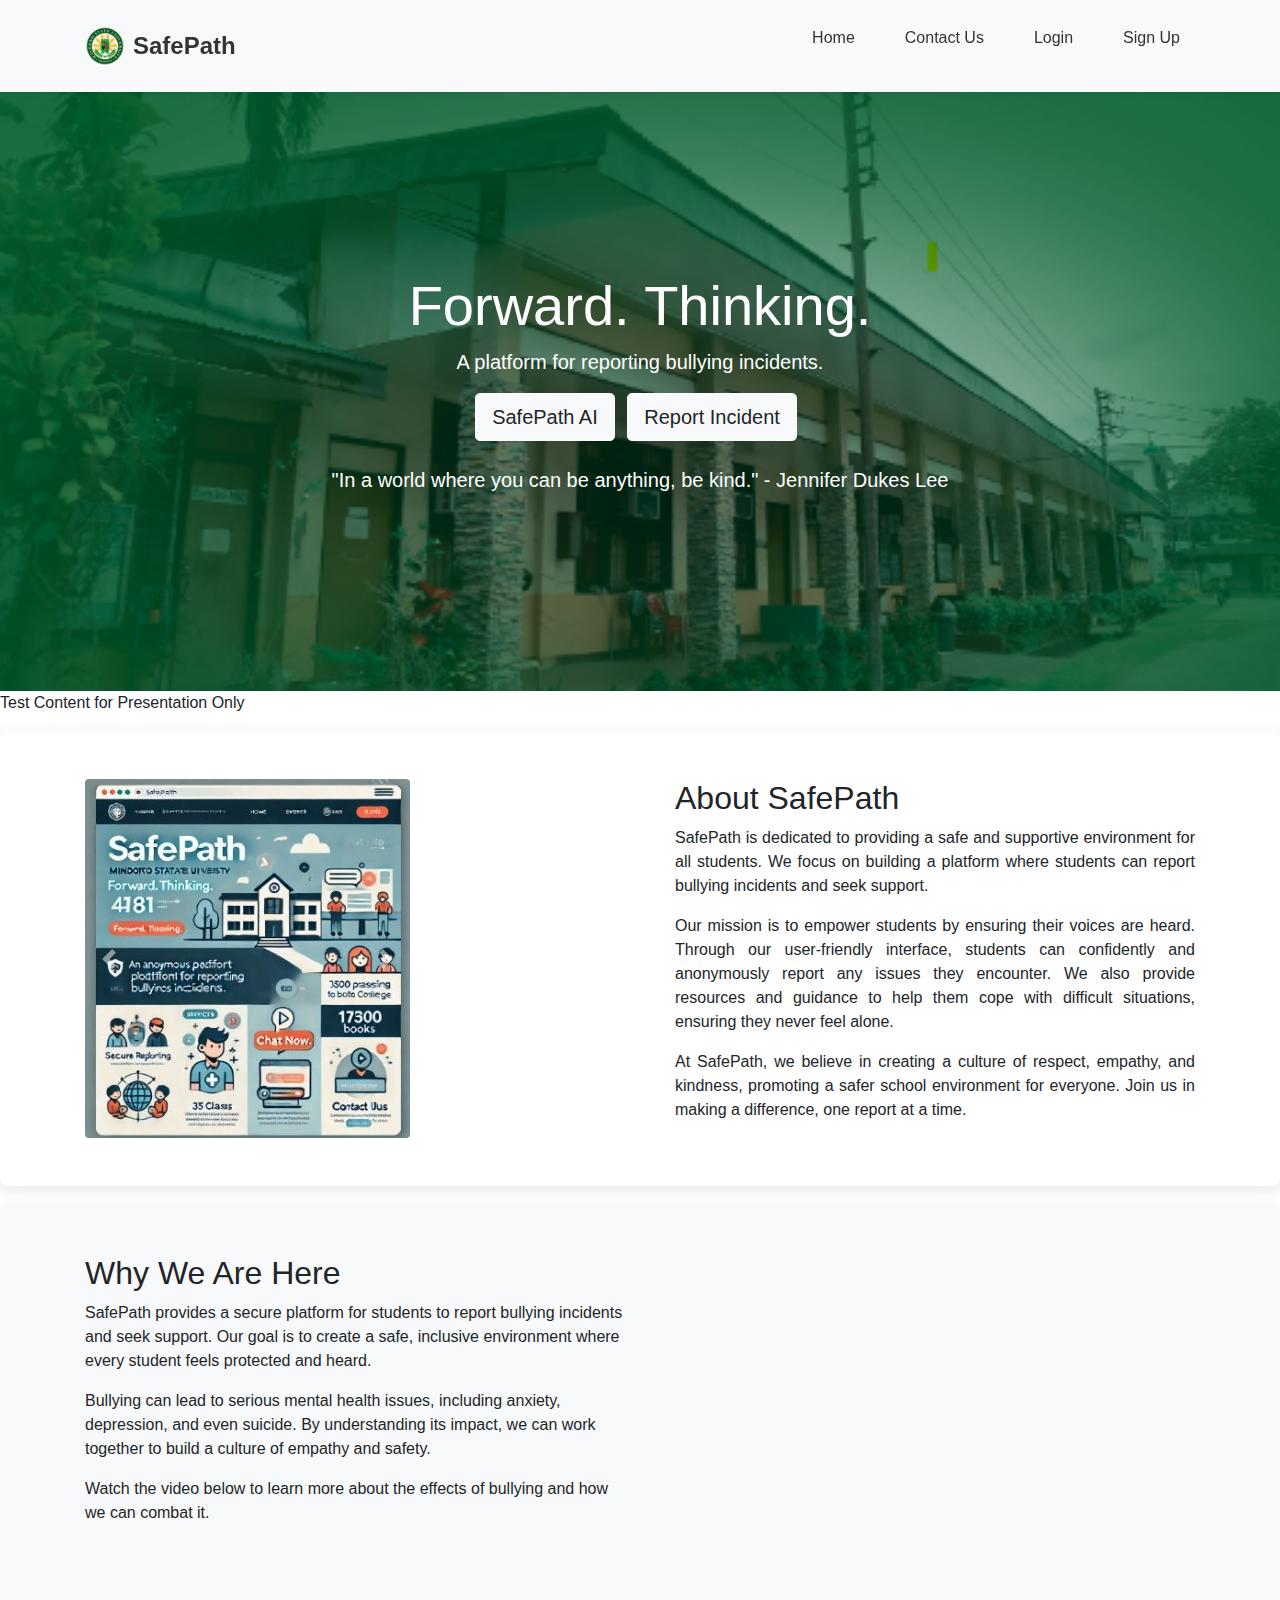
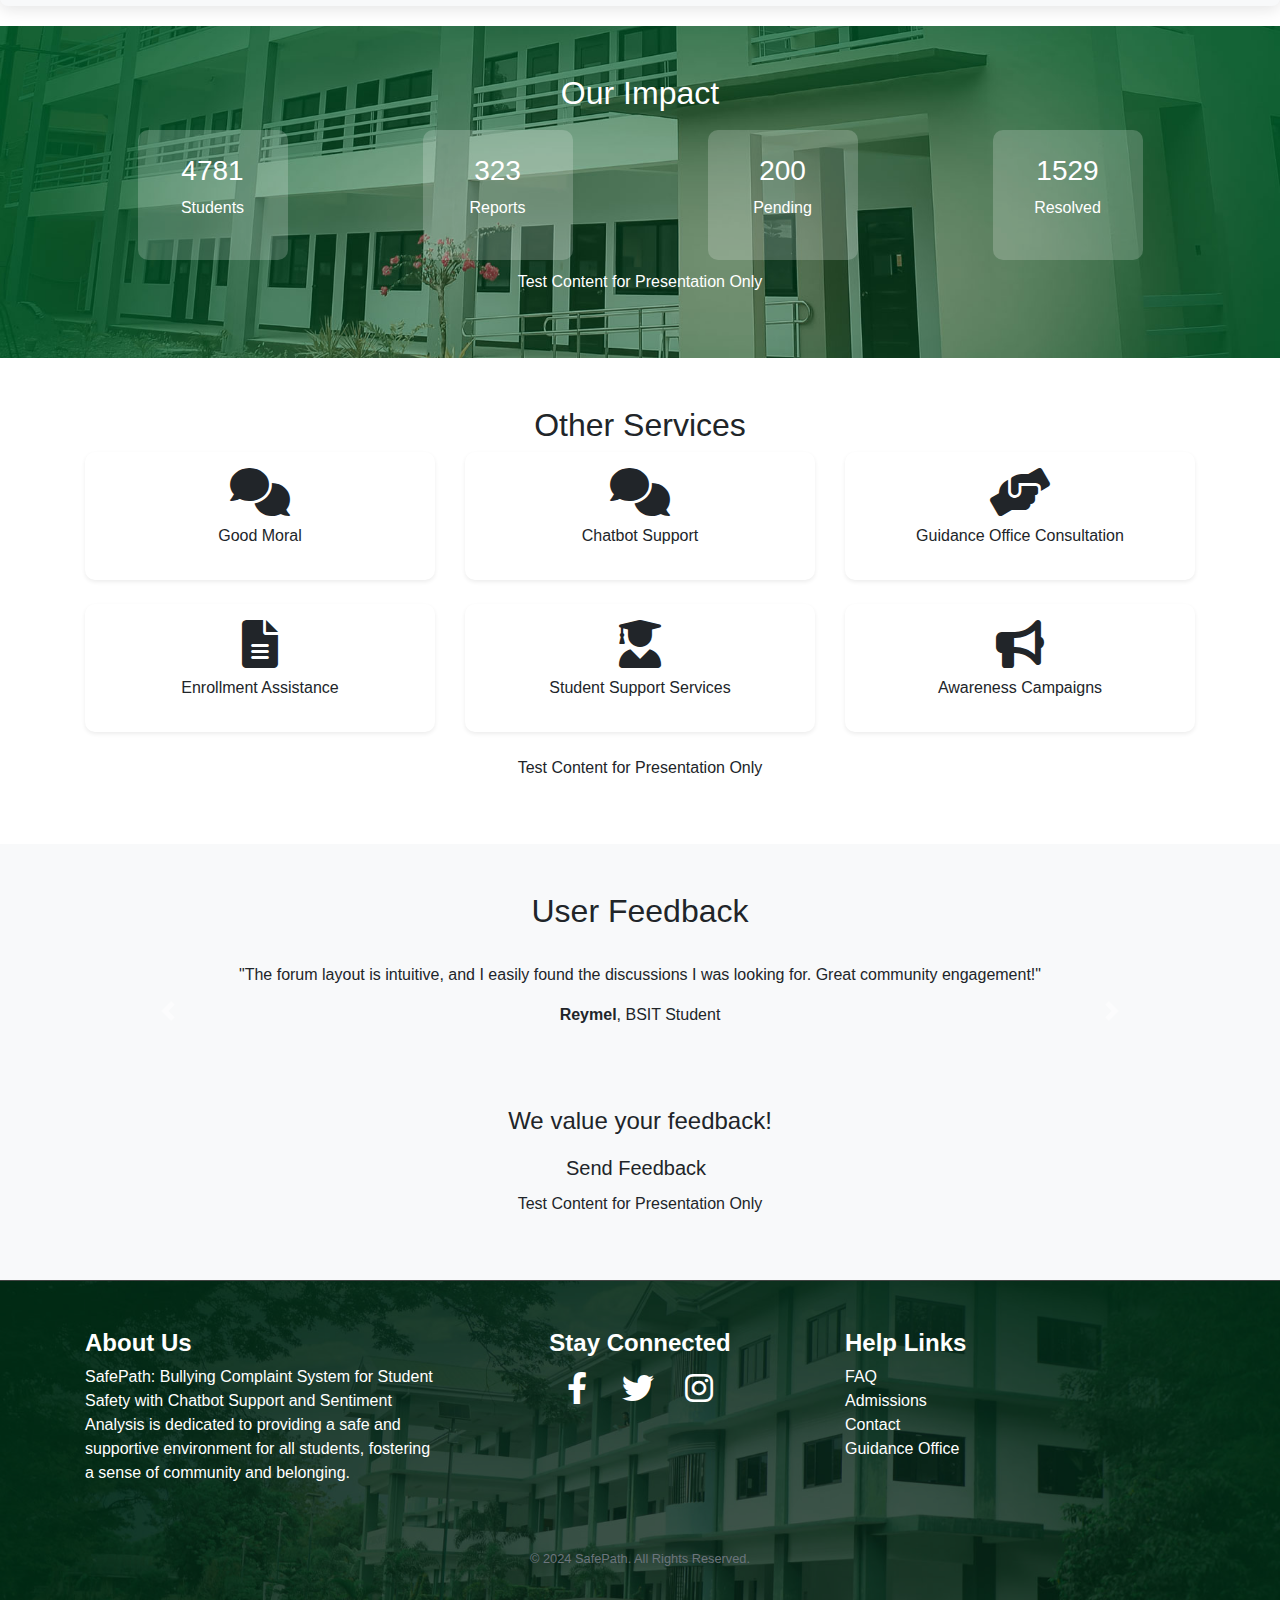
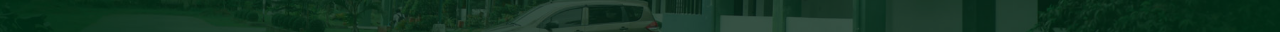
==== index.html @ ee3c5e96 "Initial commit" ====
<!DOCTYPE html>
<html lang="en">

<head>
    <meta charset="UTF-8">
    <meta name="viewport" content="width=device-width, initial-scale=1.0">
    <meta name="description" content="SafePath is a platform for reporting bullying incidents and seeking support.">
    <title>SafePath</title>     
    <link href="https://stackpath.bootstrapcdn.com/bootstrap/4.5.2/css/bootstrap.min.css" rel="stylesheet">
    <link rel="stylesheet" href="styles.css">
    <link rel="stylesheet" href="https://cdnjs.cloudflare.com/ajax/libs/font-awesome/6.0.0-beta3/css/all.min.css">

    <!-- Google Analytics -->
    <script async src="https://www.googletagmanager.com/gtag/js?id=G-21ZRHLSG08"></script>
    <script>
        window.dataLayer = window.dataLayer || [];
        function gtag(){dataLayer.push(arguments);}
        gtag('js', new Date());
        gtag('config', 'G-21ZRHLSG08');
    </script>

    <script src="https://code.jquery.com/jquery-3.5.1.slim.min.js"></script>
    <script src="https://cdn.jsdelivr.net/npm/@popperjs/core@2.9.3/dist/umd/popper.min.js"></script>
    <script src="https://stackpath.bootstrapcdn.com/bootstrap/4.5.2/js/bootstrap.min.js"></script>
</head>

<body>

    <header class="bg-light py-3 shadow-sm sticky-header">
        <div class="container d-flex justify-content-between align-items-center">
            <a href="/" class="logo d-flex align-items-center">
                <img src="images/logomisnu.png" alt="SafePath Logo" class="logo-img mr-2">
                <span class="logo-text font-weight-bold">SafePath</span>
            </a>
            <div class="hamburger" id="hamburger">
                <div class="line"></div>
                <div class="line"></div>
                <div class="line"></div>
            </div>
            <nav id="nav" class="nav-links">
                <ul class="nav-links">
                    <li><a href="/">Home</a></li>
                    <li><a href="/contact">Contact Us</a></li>
                    <li><a href="/login">Login</a></li>
                    <li><a href="/signup">Sign Up</a></li>
                </ul>
            </nav>
        </div>
    </header>
    

<section id="hero" class="d-flex align-items-center text-center">
    <div class="container">
        <h1 class="display-4">Forward. Thinking.</h1>
        <p class="lead">A platform for reporting bullying incidents.</p>
        <a href="javascript:void(0)" class="btn btn-light btn-lg mr-2" onclick="toggleChatbot()">SafePath AI </a>
        <a href="https://forms.gle/5jgNyAiVsAACwSAAA" target="_blank" class="btn btn-light btn-lg mr-2">Report Incident</a>
        <blockquote class="blockquote text-center mt-4">
            <p id="quote" class="mb-0"></p>
        </blockquote>
    </div>
</section>
<div class="chatbot-container" id="chatbot">
    <div class="chatbot-header">
        <h5>SafePath</h5>
        <button onclick="toggleChatbot()">&times;</button>
    </div>
    <div class="chatbot-body" id="chatbot-body">
        <p class="reminder-text">This chatbot is for demo only.</p> 
    </div>
    <div class="chatbot-input">
        <input type="text" id="chatbot-input" placeholder="Type a message...">
        <button onclick="sendMessage()">Send</button>
    </div>
</div>
<div class="sliding-text">
    <p>Test Content for Presentation Only</p>
</div>

</section>
<!-- About Us Section -->
<section id="about-us" class="info-section py-5">
    <div class="container">
        <div class="row">
            <div class="col-md-12 col-lg-6 order-md-1 d-flex align-items-center">
                <div id="aboutUsCarousel" class="carousel slide" data-ride="carousel">
                    <div class="carousel-inner">
                        <div class="carousel-item active">
                            <img src="images/safepath.jpg" alt="About SafePath" class="img-fluid rounded">
                        </div>
                        <div class="carousel-item">
                            <img src="images/2.jpg" alt="Another SafePath Image" class="img-fluid rounded">
                        </div>
                        <div class="carousel-item">
                            <img src="images/3.jpg" alt="Yet Another SafePath Image" class="img-fluid rounded">
                        </div>
                    </div>
                    <a class="carousel-control-prev" href="#aboutUsCarousel" role="button" data-slide="prev">
                        <span class="carousel-control-prev-icon" aria-hidden="true"></span>
                        <span class="sr-only">Previous</span>
                    </a>
                    <a class="carousel-control-next" href="#aboutUsCarousel" role="button" data-slide="next">
                        <span class="carousel-control-next-icon" aria-hidden="true"></span>
                        <span class="sr-only">Next</span>
                    </a>
                </div>
            </div>
            <div class="col-md-12 col-lg-6 order-md-2 d-flex align-items-center">
                <div class="content">
                    <h2 class="text-left">About SafePath</h2>
                    <p class="text-justify">
                        SafePath is dedicated to providing a safe and supportive environment for all students. We focus on building a platform where students can report bullying incidents and seek support.
                    </p>
                    <p class="text-justify">
                        Our mission is to empower students by ensuring their voices are heard. Through our user-friendly interface, students can confidently and anonymously report any issues they encounter. We also provide resources and guidance to help them cope with difficult situations, ensuring they never feel alone.
                    </p>
                    <p class="text-justify">
                        At SafePath, we believe in creating a culture of respect, empathy, and kindness, promoting a safer school environment for everyone. Join us in making a difference, one report at a time.
                    </p>
                </div>
            </div>
        </div>
    </div>

    <div class="sliding-text">
        <p>Test Content for Presentation Only</p>
    </div>
</section>

<!-- Why We Are Here Section -->
<section id="why-we-are-here" class="info-section bg-light py-5">
    <div class="container">
        <div class="row">
            <div class="col-md-12 col-lg-6 order-md-1">
                <h2 class="text-left">Why We Are Here</h2>
                <p class="text-left">
                    SafePath provides a secure platform for students to report bullying incidents and seek support. Our goal is to create a safe, inclusive environment where every student feels protected and heard.
                </p>
                <p class="text-left">
                    Bullying can lead to serious mental health issues, including anxiety, depression, and even suicide. By understanding its impact, we can work together to build a culture of empathy and safety.
                </p>
                <p class="text-left">
                    Watch the video below to learn more about the effects of bullying and how we can combat it.
                </p>
            </div>
            <div class="col-md-12 col-lg-6 order-md-2">
                <div class="embed-responsive embed-responsive-16by9">
                    <iframe class="embed-responsive-item" src="https://www.youtube.com/embed/YyDJafzuUK4" title="Anti Bullying Animated Short Film Project" allowfullscreen></iframe>
                </div>
            </div>
        </div>
    </div>

    <div class="sliding-text">
        <p>Test Content for Presentation Only</p>
    </div>
</section>

















    <!-- Stats Section -->
    <section id="stats" class="text-white py-5" style="background: url('images/campus.jpg') no-repeat center center/cover;">
        <div class="container text-center">
            <h2>Our Impact</h2>
            <div class="row">
                <div class="col-md-3">
                    <div class="stats-box p-4">
                        <h3>4781</h3>
                        <p>Students</p>
                    </div>
                </div>
                <div class="col-md-3">
                    <div class="stats-box p-4">
                        <h3>323</h3>
                        <p>Reports</p>
                    </div>
                </div>
                <div class="col-md-3">
                    <div class="stats-box p-4">
                        <h3>200</h3>
                        <p>Pending</p>
                    </div>
                </div>
                <div class="col-md-3">
                    <div class="stats-box p-4">
                        <h3>1529</h3>
                        <p>Resolved</p>
                    </div>
                </div>
            </div>
        </div>
        
<div class="sliding-text">
    <p>Test Content for Presentation Only</p>
</div>
    </section>

    <!-- Services Section -->
<section id="services" class="py-5">
    <div class="container text-center">
        <h2>Other Services</h2>

        <div class="row">
            <div class="col-12 col-md-4 mb-4">
                <div class="service-item p-3 shadow-sm">
                    <i class="fas fa-comments fa-3x mb-2"></i>
                    <p>Good Moral</p>
                </div>
            </div>
            <div class="col-12 col-md-4 mb-4">
                <div class="service-item p-3 shadow-sm">
                    <i class="fas fa-comments fa-3x mb-2"></i>
                    <p>Chatbot Support</p>
                </div>
            </div>
            <div class="col-12 col-md-4 mb-4">
                <div class="service-item p-3 shadow-sm">
                    <i class="fas fa-hands-helping fa-3x mb-2"></i>
                    <p>Guidance Office Consultation</p>
                </div>
            </div>
            <div class="col-12 col-md-4 mb-4">
                <div class="service-item p-3 shadow-sm">
                    <i class="fas fa-file-alt fa-3x mb-2"></i>
                    <p>Enrollment Assistance</p>
                </div>
            </div>
            <div class="col-12 col-md-4 mb-4">
                <div class="service-item p-3 shadow-sm">
                    <i class="fas fa-user-graduate fa-3x mb-2"></i>
                    <p>Student Support Services</p>
                </div>
            </div>
            <div class="col-12 col-md-4 mb-4">
                <div class="service-item p-3 shadow-sm">
                    <i class="fas fa-bullhorn fa-3x mb-2"></i>
                    <p>Awareness Campaigns</p>
                </div>
            </div>
        </div>
    </div>
    
<div class="sliding-text">
    <p>Test Content for Presentation Only</p>
</div>
</section>



<!-- User Feedback Section -->
<section id="user-feedback" class="py-5 bg-light">
    <div class="container">
        <h2>User Feedback</h2>
        <div id="feedbackCarousel" class="carousel slide" data-ride="carousel">
            <div class="carousel-inner">
                <div class="carousel-item active">
                    <div class="feedback bg-light p-4 mb-3">
                        <p>"The forum layout is intuitive, and I easily found the discussions I was looking for. Great community engagement!"</p>
                        <p><strong>Reymel</strong>, BSIT Student</p>
                    </div>
                </div>
                <div class="carousel-item">
                    <div class="feedback bg-light p-4 mb-3">
                        <p>"The website’s navigation is user-friendly, making it easy for me to share my ideas and get quick responses."</p>
                        <p><strong>Gwen</strong>, BSIT Student</p>
                    </div>
                </div>
                <div class="carousel-item">
                    <div class="feedback bg-light p-4 mb-3">
                        <p>"I love how active the forum is. It's a great place to exchange knowledge and get support from other users."</p>
                        <p><strong>Erika</strong>, BSIT Student</p>
                    </div>
                </div>
                <!-- Placeholder for feedback from Google Form -->
                <div class="carousel-item">
                    <div class="feedback bg-light p-4 mb-3">
                        <p>"Feedback will be displayed here after submission."</p>
                        <p><strong>User</strong>, Participant</p>
                    </div>
                </div>
            </div>
            <a class="carousel-control-prev" href="#feedbackCarousel" role="button" data-slide="prev">
                <span class="carousel-control-prev-icon" aria-hidden="true"></span>
                <span class="sr-only">Previous</span>
            </a>
            <a class="carousel-control-next" href="#feedbackCarousel" role="button" data-slide="next">
                <span class="carousel-control-next-icon" aria-hidden="true"></span>
                <span class="sr-only">Next</span>
            </a>
        </div>
        <div class="mt-4 text-center">
            <h4>We value your feedback!</h4>
            <a href="https://forms.gle/5DASTh6aSHbLwXrD9" class="btn btn-light btn-lg mr-2" target="_blank">Send Feedback</a>
        </div>
    </div>
    
<div class="sliding-text">
    <p>Test Content for Presentation Only</p>
</div>
</section>


<!-- Footer -->
<footer class="bg-light text-dark py-5" style="background-image: url('images/campus2.jpg'); background-size: cover; background-position: center; color: white;">
    <div class="container">
        <div class="row">

            <div class="col-md-4 mb-4"> <!-- About Us on the left -->
                <h4 class="font-weight-bold text-white">About Us</h4>
                <p class="text-white">SafePath: Bullying Complaint System for Student Safety with Chatbot Support and Sentiment Analysis is dedicated to providing a safe and supportive environment for all students, fostering a sense of community and belonging.</p>
            </div>

            <div class="col-md-4 mb-4 text-center"> <!-- Stay Connected in the center -->
                <h4 class="font-weight-bold text-white">Stay Connected</h4>
                <div class="social-icons mb-3">
                    <a href="https://www.facebook.com/MinSUCalapanGuidanceOffice" class="text-white mr-3" aria-label="Facebook" target="_blank">
                        <i class="fab fa-facebook-f"></i>
                    </a>                    
                    <a href="#" class="text-white mr-3" aria-label="Twitter"><i class="fab fa-twitter"></i></a>
                    <a href="#" class="text-white" aria-label="Instagram"><i class="fab fa-instagram"></i></a>
                </div>
            </div>

            <div class="col-md-4 mb-4 text-left"> <!-- Help Links on the left -->
                <h4 class="font-weight-bold text-white">Help Links</h4>
                <ul class="list-unstyled">
                    <li><a href="#" class="text-white">FAQ</a></li>
                    <li><a href="#" class="text-white">Admissions</a></li>
                    <li><a href="#" class="text-white">Contact</a></li>
                    <li><a href="#" class="text-white">Guidance Office</a></li> <!-- Added Guidance Office -->
                </ul>
            </div>
        </div>
        <div class="text-center mt-4">
            <p class="small text-muted">© 2024 SafePath. All Rights Reserved.</p>
        </div>
    </div>    
</footer>



    <!-- Bootstrap JS, Popper.js, jQuery -->
    <script src="https://code.jquery.com/jquery-3.5.1.slim.min.js"></script>
    <script src="https://cdn.jsdelivr.net/npm/@popperjs/core@2.11.6/dist/umd/popper.min.js"></script>
    <script src="https://stackpath.bootstrapcdn.com/bootstrap/4.5.2/js/bootstrap.min.js"></script>
<script src="https://cdn.jsdelivr.net/npm/@popperjs/core@2.5.2/dist/umd/popper.min.js"></script>
<script src="https://cdn.jsdelivr.net/npm/@popperjs/core@2.5.2/dist/umd/popper.min.js"></script>
<script src="scripts.js"></script> 
    </body>
</html>
---- styles.css ----
body, html {
    margin: 0;
    padding: 0;
    font-family: 'Arial', sans-serif;
}

/* Header */
header {
    background-color: #fff; /* White background for the navbar */
    box-shadow: 0 2px 4px rgba(0, 0, 0, 0.1); /* Subtle shadow for depth */
}

.header-container {
    display: flex; /* Use flexbox for layout */
    align-items: center; /* Center items vertically */
    justify-content: space-between; /* Space between logo and nav links */
    padding: 10px 20px; /* Add padding to the sides */
}

.logo {
    display: flex; /* Use flexbox for logo layout */
    align-items: center; /* Center logo text vertically with the image */
}

.logo-img {
    max-height: 70px; 
    margin-right: 10px; /* Space between image and text */
}

.logo-text {
    font-size: 24px; /* Adjust font size as needed */
    font-weight: bold; /* Make the text bold */
    color: #333; /* Darker color for visibility */
    line-height: 60px; /* Align text vertically with the logo image height */
    text-decoration: none; /* Ensure no underline */
}

/* Ensure no underline on hover */
.logo-text:hover {
    text-decoration: none; /* Remove underline on hover */
}

.nav-links {
    list-style: none; /* Remove bullet points from the list */
    display: flex; /* Use flexbox for horizontal layout */
    gap: 20px; /* Space between nav links */
    transition: max-height 0.3s ease; /* Smooth transition for mobile menu */
}

.nav-links li a {
    text-decoration: none; /* Remove underline from links */
    color: #333; /* Darker color for better visibility */
    padding: 10px 15px; /* Add padding around links */
    transition: background-color 0.3s, color 0.3s; /* Smooth transition for hover effects */
}

.nav-links li a:hover {
    background-color: #43a047; /* Change background color on hover */
    color: #fff; /* Change text color on hover */
    border-radius: 5px; /* Round the corners */
}

/* Mobile menu toggle */
.menu-toggle {
    display: none; /* Hidden by default */
    font-size: 24px; /* Icon size */
    cursor: pointer; /* Change cursor on hover */
}

/* Button */
.button {
    background-color: #43a047; /* Green Button */
    color: #fff;
    padding: 10px 20px;
    text-decoration: none;
    border-radius: 5px;
}

/* Sections */
section {
    padding: 40px 20px;
    text-align: center;
}

#hero {
    background: url('images/logominsu2.png') no-repeat center center/cover; /* Replace with your image path */
    color: #fff; /* White text for contrast */
    padding: 180px 20px;
}

.about-content {
    justify-content: space-between; 
    max-width: 800px;
    margin: 0 auto;
}

/* General Styles */
.info-section {
    padding: 20px 15px; /* Add padding for mobile */
    background-color: #fff; /* Ensure the section background is white for visibility */
    border-radius: 8px; /* Rounded corners */
    box-shadow: 0 4px 15px rgba(0, 0, 0, 0.1); /* Shadow effect */
    margin-bottom: 20px; /* Space between sections */
}

@media (max-width: 768px) {
    .info-section h2 {
        font-size: 1.5rem; /* Adjust heading size for mobile */
    }
    .info-section p {
        font-size: 1rem; /* Adjust paragraph size for mobile */
        line-height: 1.5; /* Improve readability */
    }
    .carousel-inner img {
        display: none; /* Hide images in the carousel on mobile */
    }
    .sliding-text {
        display: block; /* Ensure the sliding text is visible */
        margin-top: 15px; /* Space above sliding text */
        text-align: center; /* Center align text for aesthetics */
    }
}

@media (min-width: 769px) {
    .info-section {
        display: flex; /* Use flexbox layout for larger screens */
    }
    .content {
        margin-left: 20px; /* Add space between text and image */
    }
}









.service-grid, .stats-grid {
    display: flex; /* Flex for larger screens */
    justify-content: space-around;
    flex-wrap: wrap; /* Allow wrapping on smaller screens */
    padding: 40px 20px;
}

.stats-box {
    display: inline-block;
    width: 150px;
    padding: 10px;
    margin: 10px;
    background-color: #e0f2f1; /* Light Green Background */
    border-radius: 5px;
}

footer {
    position: relative;
}

footer::before {
    content: '';
    position: absolute;
    top: 0;
    left: 0;
    right: 0;
    bottom: 0;
    background: rgba(0, 0, 0, 0.5); /* Black overlay with 50% opacity */
    z-index: 1; /* Place overlay under the text */
}

footer .container {
    position: relative; /* Position text above the overlay */
    z-index: 2; /* Ensure text is above the overlay */
}


/* Responsive Design */
@media (max-width: 768px) {
    .header-container {
        flex-direction: column; /* Stack elements */
        align-items: flex-start; /* Align items to the left */
    }

    .nav-links {
        display: none; /* Hide nav links by default */
        flex-direction: column; /* Stack navigation links vertically */
        gap: 10px; /* Spacing between links */
    }

    .nav-links.active {
        display: flex; /* Show nav links when active */
        max-height: 300px; /* Max height for animation */
    }

    .menu-toggle {
        display: block; /* Show toggle button */
    }

    .service-grid, .stats-grid {
        flex-direction: column; /* Stack items vertically on small screens */
    }

    .footer-container {
        flex-direction: column;
        align-items: flex-start; 
    }
}

.social-icons a {
    font-size: 2rem; /* Increase icon size */
    margin: 0 10px; /* Horizontal margin between icons */
    transition: color 0.3s ease; /* Smooth color transition */
}

.social-names {
    margin-top: 10px; /* Space above the names */
    font-size: 0.9rem; /* Adjust size for better visibility */
    color: #6c757d; /* Muted color for the names */
}


.section-divider {
    width: 60px; /* Width of the divider */
    height: 4px; /* Height of the divider */
    background-color: hsl(212, 81%, 96%); /* Divider color */
    margin: 0 auto; /* Center the divider */
    border-radius: 5px; /* Rounded corners */
}
.service-item {
    background-color: white; /* Ensure background is white for contrast */
    border-radius: 10px; /* Rounded corners */
    box-shadow: 0 4px 10px rgba(0, 0, 0, 0.1); /* Shadow effect */
    transition: box-shadow 0.3s ease; /* Smooth transition for hover effect */
}

.service-item:hover {
    box-shadow: 0 8px 20px rgba(0, 0, 0, 0.2); /* Shadow effect on hover */
}

    .sticky-header {
        position: -webkit-sticky; /* For Safari */
        position: sticky;
        top: 0; /* Distance from the top of the viewport */
        z-index: 1000; /* Ensures the header is above other content */
    }
        body {
            font-family: Arial, sans-serif;
        }
        .logo-img {
            height: 40px;
        }
        #hero {
            min-height: 200px;
            background-color: #007bff;
            color: white;
            display: flex;
            align-items: center;
            justify-content: center;
        }
        .stats-box {
            background-color: rgba(255, 255, 255, 0.2);
            padding: 20px;
            border-radius: 10px;
            transition: transform 0.3s;
        }
        .stats-box:hover {
            transform: scale(1.05);
        }

        .testimonial {
            border: 1px solid #ccc;
            border-radius: 10px;
            background-color: #f8f9fa;
        }

        footer {
            border-top: 1px solid #444;
            background-color: #343a40;
        }








        

        .chatbot-container {
            position: fixed; /* Keeps the chatbot in a fixed position */
            bottom: 20px; /* Distance from the bottom */
            right: 20px; /* Distance from the right */
            width: 300px; /* Fixed width */
            max-width: 90%; /* Responsive max width */
            background-color: #fff; /* White background */
            border: 1px solid #ddd; /* Light gray border */
            border-radius: 10px; /* Rounded corners */
            box-shadow: 0 4px 15px rgba(0, 0, 0, 0.1); /* Softer shadow for depth */
            display: none; /* Initially hidden */
            flex-direction: column; /* Stacks children vertically */
            z-index: 1000; /* Ensures it's on top of other elements */
        }
        
        .chatbot-header {
            background-color: #007bff; /* Primary color for header */
            color: white; /* White text */
            padding: 10px; /* Padding for header */
            border-radius: 10px 10px 0 0; /* Rounded top corners */
            display: flex; /* Flexbox for alignment */
            justify-content: space-between; /* Space between elements */
            align-items: center; /* Center items vertically */
        }
        
        .chatbot-body {
            padding: 10px; /* Inner padding */
            height: 300px; /* Fixed height */
            overflow-y: auto; /* Scrollable if content exceeds height */
            display: flex; /* Flexbox for layout */
            flex-direction: column; /* Stacks messages vertically */
            flex-grow: 1; /* Allows body to take available space */
        }
        
        .chatbot-input {
            display: flex; /* Flexbox layout for input area */
            border-top: 1px solid #ddd; /* Top border for separation */
        }
        
        .chatbot-input input {
            flex: 1; /* Takes remaining space */
            padding: 10px; /* Padding inside the input */
            border: none; /* No border */
            border-radius: 0 0 0 10px; /* Rounded left corners */
            outline: none; /* No outline on focus */
        }
        
        .chatbot-input button {
            background-color: #007bff; /* Primary color for button */
            color: white; /* White text */
            border: none; /* No border */
            padding: 10px; /* Padding for button */
            border-radius: 0 0 10px 0; /* Rounded right corners */
            cursor: pointer; /* Pointer cursor on hover */
            transition: background-color 0.3s; /* Smooth transition for hover effect */
        }
        
        .chatbot-input button:hover {
            background-color: #0056b3; /* Darker shade on hover */
        }
        
        .message {
            margin-bottom: 10px; /* Space between messages */
            padding: 8px; /* Padding for message bubbles */
            border-radius: 15px; /* Rounded corners for messages */
            max-width: 80%; /* Max width for messages */
            word-wrap: break-word; /* Allows long words to wrap */
        }
        
        .message.user {
            background-color: #f0f0f0; /* Light gray for user messages */
            align-self: flex-end; /* Align to the right */
        }
        
        .message.bot {
            background-color: #007bff; /* Primary color for bot messages */
            color: white; /* White text */
            align-self: flex-start; /* Align to the left */
        }
        
        .reminder-text {
            font-size: 0.9rem; /* Slightly smaller font size */
            color: #ff0000; /* Red color for visibility */
            text-align: center; /* Center align the text */
            margin: 10px 0; /* Space above and below the text */
            font-weight: bold; /* Bold text for emphasis */
        }
        




        


        .hamburger {
            display: none; /* Hide by default */
            flex-direction: column;
            cursor: pointer;
        }
        
        .hamburger .line {
            height: 3px;
            width: 30px;
            background-color: black; /* Black color for the lines */
            margin: 3px 0;
        }
        
        @media (max-width: 768px) { /* Adjust the breakpoint as needed */
            .hamburger {
                display: flex; /* Show hamburger on mobile */
            }
        
            .nav-links {
                display: none; /* Hide the nav links by default */
                flex-direction: column;
                position: absolute; /* Optional: For dropdown effect */
                background-color: white; /* Match the header background */
                width: 100%; /* Full width */
                z-index: 1000; /* Ensure it sits above other elements */
            }
        
            .nav-links.active {
                display: flex; /* Show nav links when active */
            }
        }
        








        .sliding-text {
            position: relative;
            overflow: hidden;
            white-space: nowrap;
            height: 40px; /* Adjust the height as needed */
        }
        
        .sliding-text p {
            position: absolute;
            width: 100%;
            animation: slide 15s linear infinite;
        }
        
        @keyframes slide {
            0% {
                transform: translateX(100%);
            }
            50% {
                transform: translateX(0);
            }
            100% {
                transform: translateX(-100%);
            }
        }
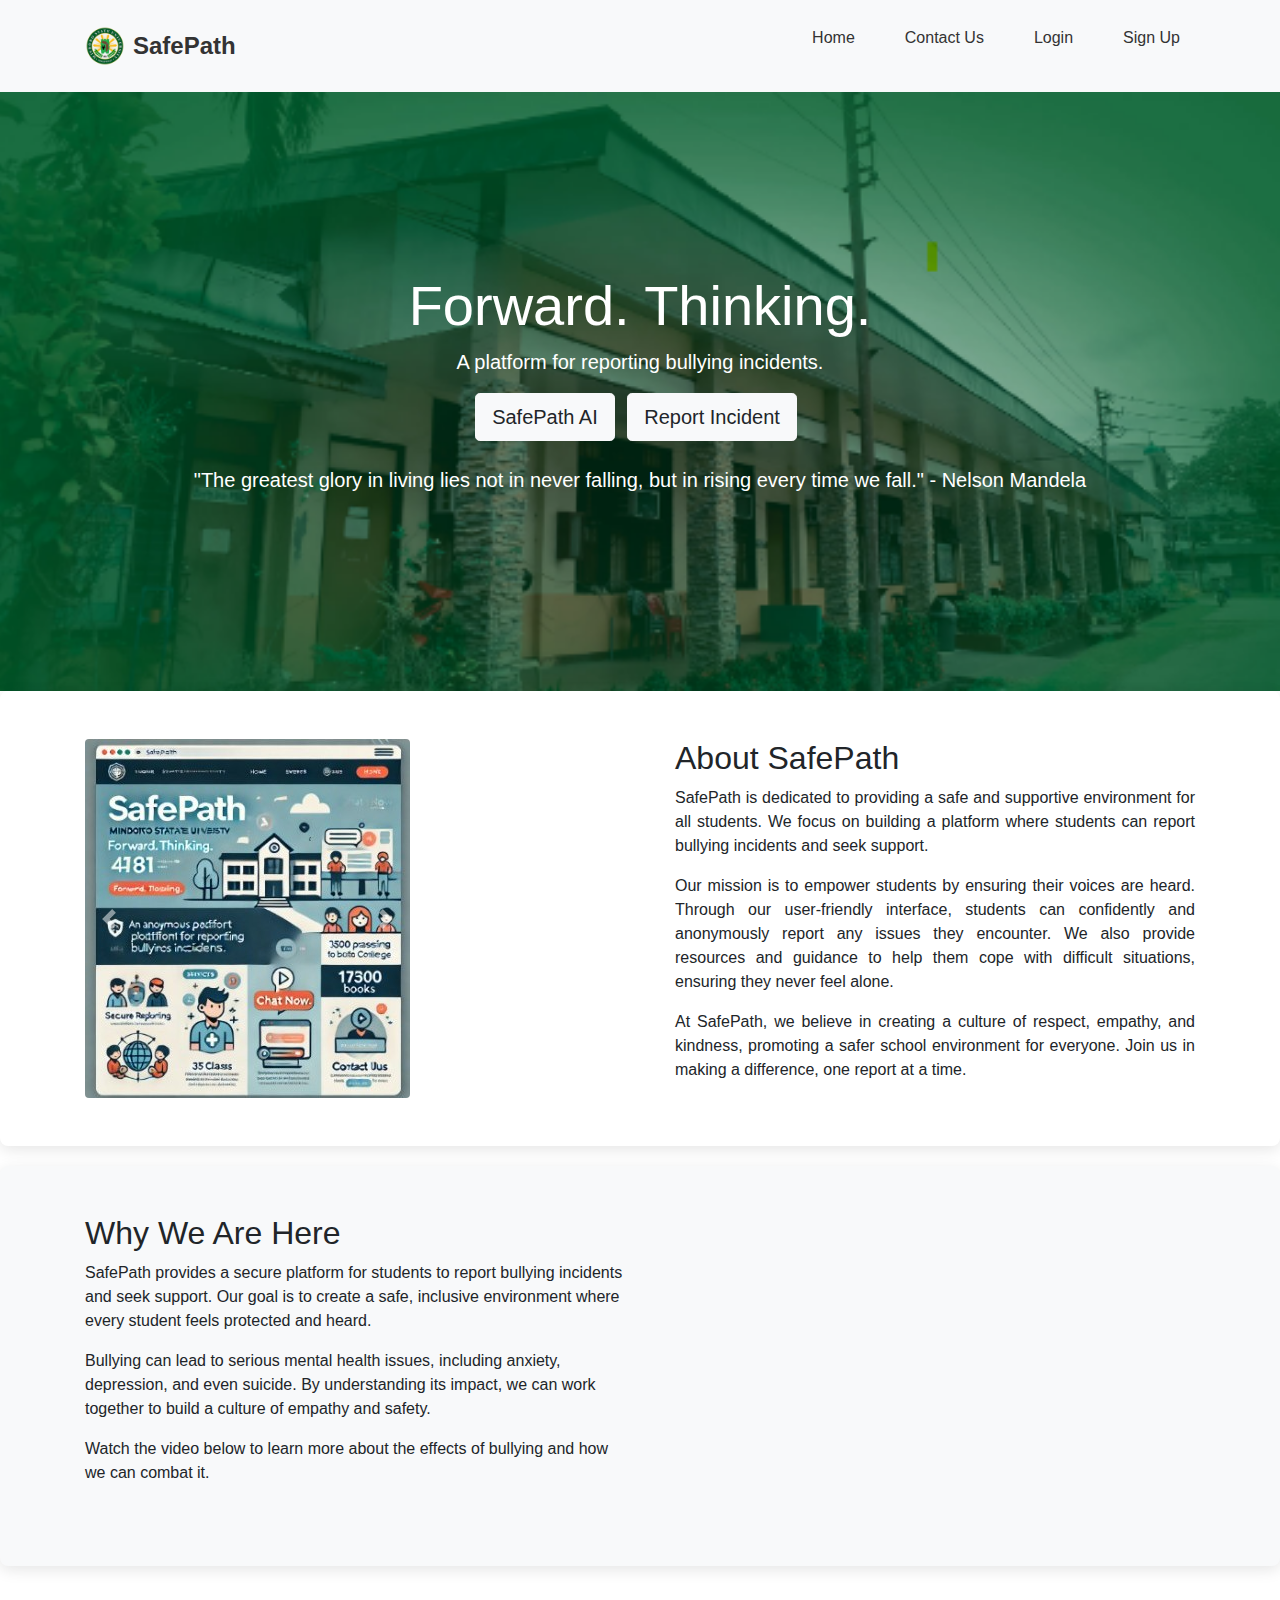
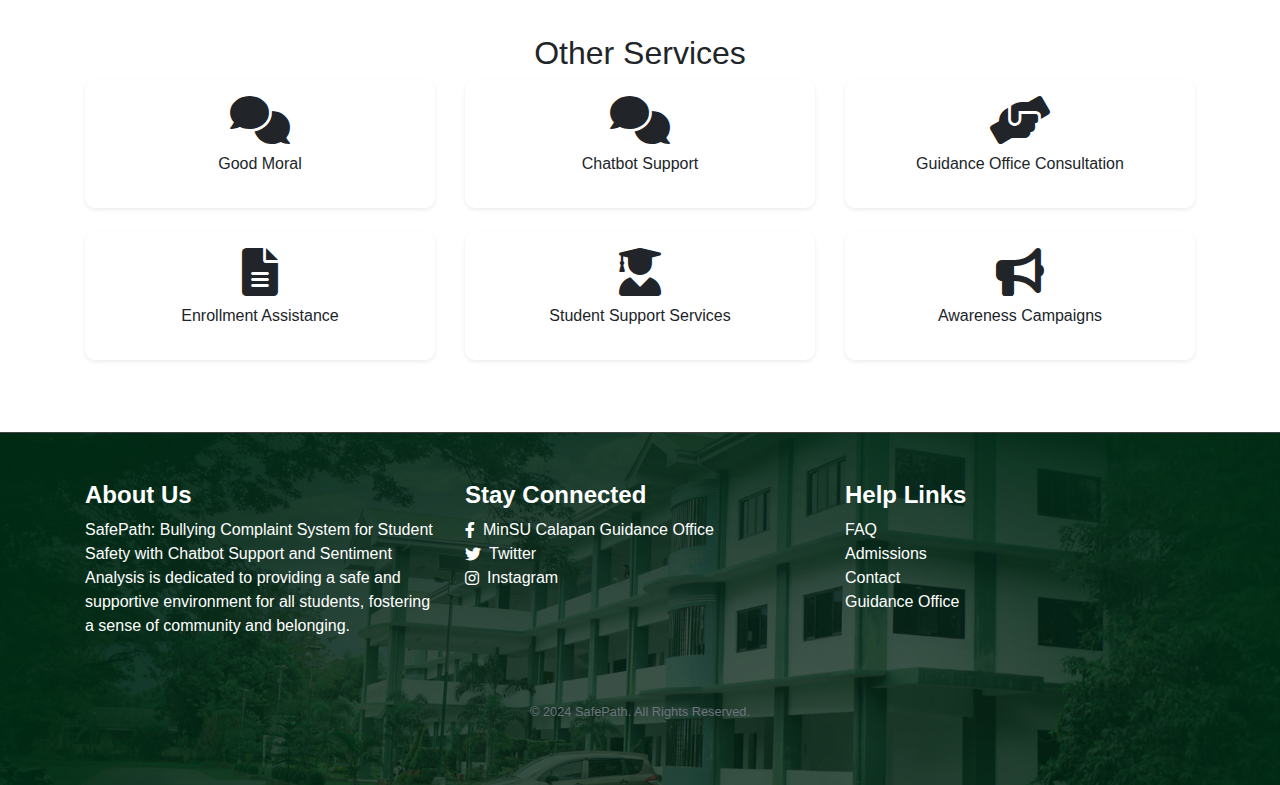
==== commit 49ae1c1f: "Create index.html" ====
--- a/index.html
+++ b/index.html
@@ -7,7 +7,7 @@
     <meta name="description" content="SafePath is a platform for reporting bullying incidents and seeking support.">
     <title>SafePath</title>     
     <link href="https://stackpath.bootstrapcdn.com/bootstrap/4.5.2/css/bootstrap.min.css" rel="stylesheet">
-    <link rel="stylesheet" href="styles.css">
+    <link rel="stylesheet" href="/styles.css">
     <link rel="stylesheet" href="https://cdnjs.cloudflare.com/ajax/libs/font-awesome/6.0.0-beta3/css/all.min.css">
 
     <!-- Google Analytics -->
@@ -29,7 +29,7 @@
     <header class="bg-light py-3 shadow-sm sticky-header">
         <div class="container d-flex justify-content-between align-items-center">
             <a href="/" class="logo d-flex align-items-center">
-                <img src="images/logomisnu.png" alt="SafePath Logo" class="logo-img mr-2">
+                <img src="/images/logomisnu.png" alt="SafePath Logo" class="logo-img mr-2">
                 <span class="logo-text font-weight-bold">SafePath</span>
             </a>
             <div class="hamburger" id="hamburger">
@@ -73,10 +73,6 @@
         <button onclick="sendMessage()">Send</button>
     </div>
 </div>
-<div class="sliding-text">
-    <p>Test Content for Presentation Only</p>
-</div>
-
 </section>
 <!-- About Us Section -->
 <section id="about-us" class="info-section py-5">
@@ -86,13 +82,13 @@
                 <div id="aboutUsCarousel" class="carousel slide" data-ride="carousel">
                     <div class="carousel-inner">
                         <div class="carousel-item active">
-                            <img src="images/safepath.jpg" alt="About SafePath" class="img-fluid rounded">
+                            <img src="/images/safepath.jpg" alt="About SafePath" class="img-fluid rounded">
                         </div>
                         <div class="carousel-item">
-                            <img src="images/2.jpg" alt="Another SafePath Image" class="img-fluid rounded">
+                            <img src="/images/2.jpg" alt="Another SafePath Image" class="img-fluid rounded">
                         </div>
                         <div class="carousel-item">
-                            <img src="images/3.jpg" alt="Yet Another SafePath Image" class="img-fluid rounded">
+                            <img src="/images/3.jpg" alt="Yet Another SafePath Image" class="img-fluid rounded">
                         </div>
                     </div>
                     <a class="carousel-control-prev" href="#aboutUsCarousel" role="button" data-slide="prev">
@@ -121,10 +117,6 @@
             </div>
         </div>
     </div>
-
-    <div class="sliding-text">
-        <p>Test Content for Presentation Only</p>
-    </div>
 </section>
 
 <!-- Why We Are Here Section -->
@@ -150,64 +142,8 @@
             </div>
         </div>
     </div>
-
-    <div class="sliding-text">
-        <p>Test Content for Presentation Only</p>
-    </div>
-</section>
-
-
-
-
-
-
-
-
-
-
-
-
-
-
-
-
-
-    <!-- Stats Section -->
-    <section id="stats" class="text-white py-5" style="background: url('images/campus.jpg') no-repeat center center/cover;">
-        <div class="container text-center">
-            <h2>Our Impact</h2>
-            <div class="row">
-                <div class="col-md-3">
-                    <div class="stats-box p-4">
-                        <h3>4781</h3>
-                        <p>Students</p>
-                    </div>
-                </div>
-                <div class="col-md-3">
-                    <div class="stats-box p-4">
-                        <h3>323</h3>
-                        <p>Reports</p>
-                    </div>
-                </div>
-                <div class="col-md-3">
-                    <div class="stats-box p-4">
-                        <h3>200</h3>
-                        <p>Pending</p>
-                    </div>
-                </div>
-                <div class="col-md-3">
-                    <div class="stats-box p-4">
-                        <h3>1529</h3>
-                        <p>Resolved</p>
-                    </div>
-                </div>
-            </div>
-        </div>
-        
-<div class="sliding-text">
-    <p>Test Content for Presentation Only</p>
-</div>
-    </section>
+</section>
+
 
     <!-- Services Section -->
 <section id="services" class="py-5">
@@ -253,69 +189,11 @@
             </div>
         </div>
     </div>
-    
-<div class="sliding-text">
-    <p>Test Content for Presentation Only</p>
-</div>
-</section>
-
-
-
-<!-- User Feedback Section -->
-<section id="user-feedback" class="py-5 bg-light">
-    <div class="container">
-        <h2>User Feedback</h2>
-        <div id="feedbackCarousel" class="carousel slide" data-ride="carousel">
-            <div class="carousel-inner">
-                <div class="carousel-item active">
-                    <div class="feedback bg-light p-4 mb-3">
-                        <p>"The forum layout is intuitive, and I easily found the discussions I was looking for. Great community engagement!"</p>
-                        <p><strong>Reymel</strong>, BSIT Student</p>
-                    </div>
-                </div>
-                <div class="carousel-item">
-                    <div class="feedback bg-light p-4 mb-3">
-                        <p>"The website’s navigation is user-friendly, making it easy for me to share my ideas and get quick responses."</p>
-                        <p><strong>Gwen</strong>, BSIT Student</p>
-                    </div>
-                </div>
-                <div class="carousel-item">
-                    <div class="feedback bg-light p-4 mb-3">
-                        <p>"I love how active the forum is. It's a great place to exchange knowledge and get support from other users."</p>
-                        <p><strong>Erika</strong>, BSIT Student</p>
-                    </div>
-                </div>
-                <!-- Placeholder for feedback from Google Form -->
-                <div class="carousel-item">
-                    <div class="feedback bg-light p-4 mb-3">
-                        <p>"Feedback will be displayed here after submission."</p>
-                        <p><strong>User</strong>, Participant</p>
-                    </div>
-                </div>
-            </div>
-            <a class="carousel-control-prev" href="#feedbackCarousel" role="button" data-slide="prev">
-                <span class="carousel-control-prev-icon" aria-hidden="true"></span>
-                <span class="sr-only">Previous</span>
-            </a>
-            <a class="carousel-control-next" href="#feedbackCarousel" role="button" data-slide="next">
-                <span class="carousel-control-next-icon" aria-hidden="true"></span>
-                <span class="sr-only">Next</span>
-            </a>
-        </div>
-        <div class="mt-4 text-center">
-            <h4>We value your feedback!</h4>
-            <a href="https://forms.gle/5DASTh6aSHbLwXrD9" class="btn btn-light btn-lg mr-2" target="_blank">Send Feedback</a>
-        </div>
-    </div>
-    
-<div class="sliding-text">
-    <p>Test Content for Presentation Only</p>
-</div>
 </section>
 
 
 <!-- Footer -->
-<footer class="bg-light text-dark py-5" style="background-image: url('images/campus2.jpg'); background-size: cover; background-position: center; color: white;">
+<footer class="bg-light text-dark py-5" style="background-image: url('/images/campus2.jpg'); background-size: cover; background-position: center; color: white;">
     <div class="container">
         <div class="row">
 
@@ -324,16 +202,35 @@
                 <p class="text-white">SafePath: Bullying Complaint System for Student Safety with Chatbot Support and Sentiment Analysis is dedicated to providing a safe and supportive environment for all students, fostering a sense of community and belonging.</p>
             </div>
 
-            <div class="col-md-4 mb-4 text-center"> <!-- Stay Connected in the center -->
+            <div class="col-md-4 mb-4 text-left">
+                <!-- Stay Connected Section -->
                 <h4 class="font-weight-bold text-white">Stay Connected</h4>
-                <div class="social-icons mb-3">
-                    <a href="https://www.facebook.com/MinSUCalapanGuidanceOffice" class="text-white mr-3" aria-label="Facebook" target="_blank">
-                        <i class="fab fa-facebook-f"></i>
-                    </a>                    
-                    <a href="#" class="text-white mr-3" aria-label="Twitter"><i class="fab fa-twitter"></i></a>
-                    <a href="#" class="text-white" aria-label="Instagram"><i class="fab fa-instagram"></i></a>
-                </div>
-            </div>
+                <ul class="list-unstyled mb-3">
+                    <li>
+                        <a href="https://www.facebook.com/MinSUCalapanGuidanceOffice" 
+                           class="text-white d-flex align-items-center" 
+                           aria-label="Facebook" 
+                           target="_blank">
+                            <i class="fab fa-facebook-f mr-2"></i>MinSU Calapan Guidance Office
+                        </a>
+                    </li>
+                    <li>
+                        <a href="#" 
+                           class="text-white d-flex align-items-center" 
+                           aria-label="Twitter">
+                            <i class="fab fa-twitter mr-2"></i> Twitter
+                        </a>
+                    </li>
+                    <li>
+                        <a href="#" 
+                           class="text-white d-flex align-items-center" 
+                           aria-label="Instagram">
+                            <i class="fab fa-instagram mr-2"></i> Instagram
+                        </a>
+                    </li>
+                </ul>
+            </div>
+            
 
             <div class="col-md-4 mb-4 text-left"> <!-- Help Links on the left -->
                 <h4 class="font-weight-bold text-white">Help Links</h4>
@@ -350,7 +247,6 @@
         </div>
     </div>    
 </footer>
-
 
 
     <!-- Bootstrap JS, Popper.js, jQuery -->
--- a/styles.css
+++ b/styles.css
@@ -238,12 +238,6 @@
     box-shadow: 0 8px 20px rgba(0, 0, 0, 0.2); /* Shadow effect on hover */
 }
 
-    .sticky-header {
-        position: -webkit-sticky; /* For Safari */
-        position: sticky;
-        top: 0; /* Distance from the top of the viewport */
-        z-index: 1000; /* Ensures the header is above other content */
-    }
         body {
             font-family: Arial, sans-serif;
         }
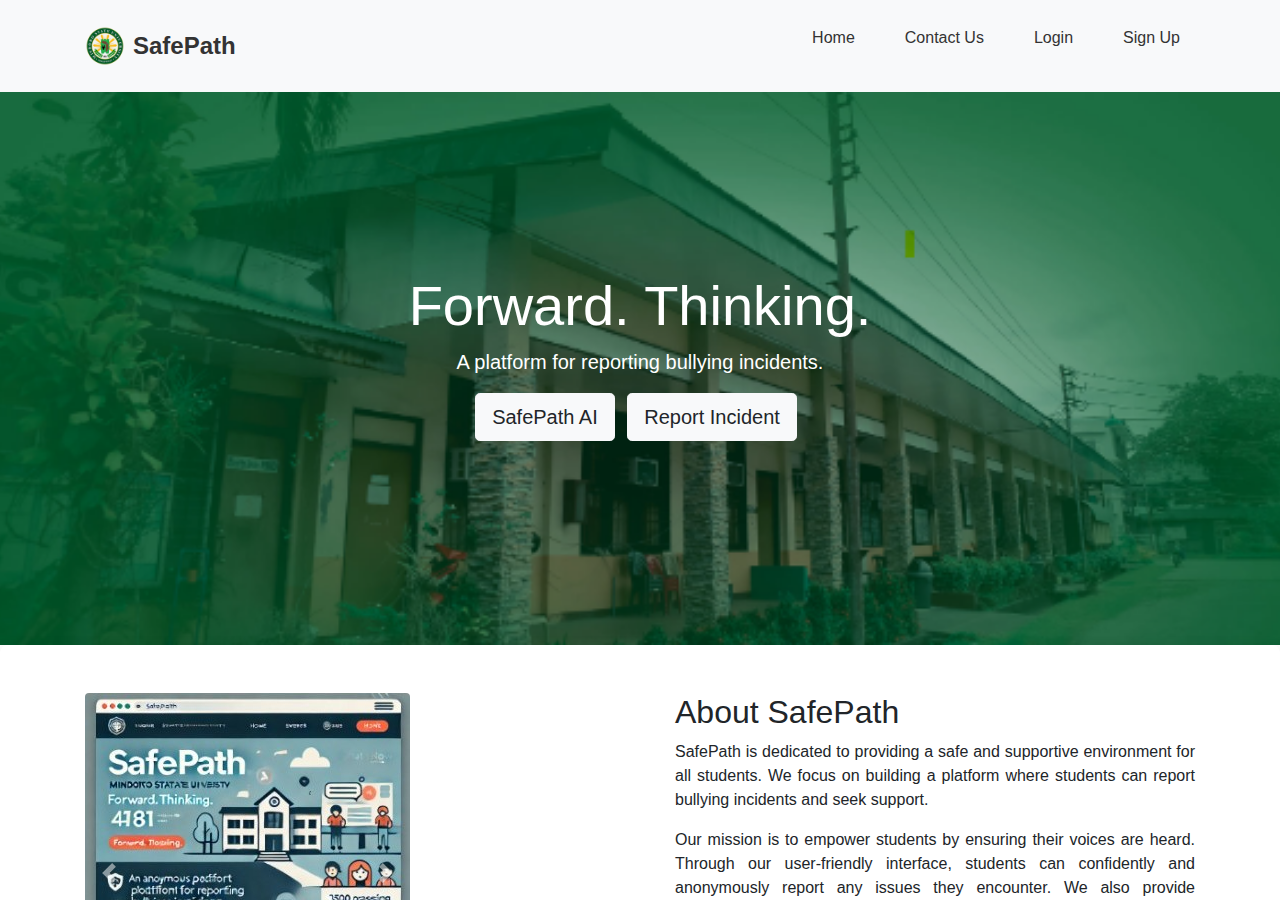
==== commit 4bf89885: "Update index.html" ====
--- a/index.html
+++ b/index.html
@@ -1,260 +1,11 @@
 <!DOCTYPE html>
 <html lang="en">
-
 <head>
     <meta charset="UTF-8">
-    <meta name="viewport" content="width=device-width, initial-scale=1.0">
-    <meta name="description" content="SafePath is a platform for reporting bullying incidents and seeking support.">
-    <title>SafePath</title>     
-    <link href="https://stackpath.bootstrapcdn.com/bootstrap/4.5.2/css/bootstrap.min.css" rel="stylesheet">
-    <link rel="stylesheet" href="/styles.css">
-    <link rel="stylesheet" href="https://cdnjs.cloudflare.com/ajax/libs/font-awesome/6.0.0-beta3/css/all.min.css">
-
-    <!-- Google Analytics -->
-    <script async src="https://www.googletagmanager.com/gtag/js?id=G-21ZRHLSG08"></script>
-    <script>
-        window.dataLayer = window.dataLayer || [];
-        function gtag(){dataLayer.push(arguments);}
-        gtag('js', new Date());
-        gtag('config', 'G-21ZRHLSG08');
-    </script>
-
-    <script src="https://code.jquery.com/jquery-3.5.1.slim.min.js"></script>
-    <script src="https://cdn.jsdelivr.net/npm/@popperjs/core@2.9.3/dist/umd/popper.min.js"></script>
-    <script src="https://stackpath.bootstrapcdn.com/bootstrap/4.5.2/js/bootstrap.min.js"></script>
+    <meta http-equiv="refresh" content="0;src/index.html">
+    <title>Redirecting...</title>
 </head>
-
 <body>
-
-    <header class="bg-light py-3 shadow-sm sticky-header">
-        <div class="container d-flex justify-content-between align-items-center">
-            <a href="/" class="logo d-flex align-items-center">
-                <img src="/images/logomisnu.png" alt="SafePath Logo" class="logo-img mr-2">
-                <span class="logo-text font-weight-bold">SafePath</span>
-            </a>
-            <div class="hamburger" id="hamburger">
-                <div class="line"></div>
-                <div class="line"></div>
-                <div class="line"></div>
-            </div>
-            <nav id="nav" class="nav-links">
-                <ul class="nav-links">
-                    <li><a href="/">Home</a></li>
-                    <li><a href="/contact">Contact Us</a></li>
-                    <li><a href="/login">Login</a></li>
-                    <li><a href="/signup">Sign Up</a></li>
-                </ul>
-            </nav>
-        </div>
-    </header>
-    
-
-<section id="hero" class="d-flex align-items-center text-center">
-    <div class="container">
-        <h1 class="display-4">Forward. Thinking.</h1>
-        <p class="lead">A platform for reporting bullying incidents.</p>
-        <a href="javascript:void(0)" class="btn btn-light btn-lg mr-2" onclick="toggleChatbot()">SafePath AI </a>
-        <a href="https://forms.gle/5jgNyAiVsAACwSAAA" target="_blank" class="btn btn-light btn-lg mr-2">Report Incident</a>
-        <blockquote class="blockquote text-center mt-4">
-            <p id="quote" class="mb-0"></p>
-        </blockquote>
-    </div>
-</section>
-<div class="chatbot-container" id="chatbot">
-    <div class="chatbot-header">
-        <h5>SafePath</h5>
-        <button onclick="toggleChatbot()">&times;</button>
-    </div>
-    <div class="chatbot-body" id="chatbot-body">
-        <p class="reminder-text">This chatbot is for demo only.</p> 
-    </div>
-    <div class="chatbot-input">
-        <input type="text" id="chatbot-input" placeholder="Type a message...">
-        <button onclick="sendMessage()">Send</button>
-    </div>
-</div>
-</section>
-<!-- About Us Section -->
-<section id="about-us" class="info-section py-5">
-    <div class="container">
-        <div class="row">
-            <div class="col-md-12 col-lg-6 order-md-1 d-flex align-items-center">
-                <div id="aboutUsCarousel" class="carousel slide" data-ride="carousel">
-                    <div class="carousel-inner">
-                        <div class="carousel-item active">
-                            <img src="/images/safepath.jpg" alt="About SafePath" class="img-fluid rounded">
-                        </div>
-                        <div class="carousel-item">
-                            <img src="/images/2.jpg" alt="Another SafePath Image" class="img-fluid rounded">
-                        </div>
-                        <div class="carousel-item">
-                            <img src="/images/3.jpg" alt="Yet Another SafePath Image" class="img-fluid rounded">
-                        </div>
-                    </div>
-                    <a class="carousel-control-prev" href="#aboutUsCarousel" role="button" data-slide="prev">
-                        <span class="carousel-control-prev-icon" aria-hidden="true"></span>
-                        <span class="sr-only">Previous</span>
-                    </a>
-                    <a class="carousel-control-next" href="#aboutUsCarousel" role="button" data-slide="next">
-                        <span class="carousel-control-next-icon" aria-hidden="true"></span>
-                        <span class="sr-only">Next</span>
-                    </a>
-                </div>
-            </div>
-            <div class="col-md-12 col-lg-6 order-md-2 d-flex align-items-center">
-                <div class="content">
-                    <h2 class="text-left">About SafePath</h2>
-                    <p class="text-justify">
-                        SafePath is dedicated to providing a safe and supportive environment for all students. We focus on building a platform where students can report bullying incidents and seek support.
-                    </p>
-                    <p class="text-justify">
-                        Our mission is to empower students by ensuring their voices are heard. Through our user-friendly interface, students can confidently and anonymously report any issues they encounter. We also provide resources and guidance to help them cope with difficult situations, ensuring they never feel alone.
-                    </p>
-                    <p class="text-justify">
-                        At SafePath, we believe in creating a culture of respect, empathy, and kindness, promoting a safer school environment for everyone. Join us in making a difference, one report at a time.
-                    </p>
-                </div>
-            </div>
-        </div>
-    </div>
-</section>
-
-<!-- Why We Are Here Section -->
-<section id="why-we-are-here" class="info-section bg-light py-5">
-    <div class="container">
-        <div class="row">
-            <div class="col-md-12 col-lg-6 order-md-1">
-                <h2 class="text-left">Why We Are Here</h2>
-                <p class="text-left">
-                    SafePath provides a secure platform for students to report bullying incidents and seek support. Our goal is to create a safe, inclusive environment where every student feels protected and heard.
-                </p>
-                <p class="text-left">
-                    Bullying can lead to serious mental health issues, including anxiety, depression, and even suicide. By understanding its impact, we can work together to build a culture of empathy and safety.
-                </p>
-                <p class="text-left">
-                    Watch the video below to learn more about the effects of bullying and how we can combat it.
-                </p>
-            </div>
-            <div class="col-md-12 col-lg-6 order-md-2">
-                <div class="embed-responsive embed-responsive-16by9">
-                    <iframe class="embed-responsive-item" src="https://www.youtube.com/embed/YyDJafzuUK4" title="Anti Bullying Animated Short Film Project" allowfullscreen></iframe>
-                </div>
-            </div>
-        </div>
-    </div>
-</section>
-
-
-    <!-- Services Section -->
-<section id="services" class="py-5">
-    <div class="container text-center">
-        <h2>Other Services</h2>
-
-        <div class="row">
-            <div class="col-12 col-md-4 mb-4">
-                <div class="service-item p-3 shadow-sm">
-                    <i class="fas fa-comments fa-3x mb-2"></i>
-                    <p>Good Moral</p>
-                </div>
-            </div>
-            <div class="col-12 col-md-4 mb-4">
-                <div class="service-item p-3 shadow-sm">
-                    <i class="fas fa-comments fa-3x mb-2"></i>
-                    <p>Chatbot Support</p>
-                </div>
-            </div>
-            <div class="col-12 col-md-4 mb-4">
-                <div class="service-item p-3 shadow-sm">
-                    <i class="fas fa-hands-helping fa-3x mb-2"></i>
-                    <p>Guidance Office Consultation</p>
-                </div>
-            </div>
-            <div class="col-12 col-md-4 mb-4">
-                <div class="service-item p-3 shadow-sm">
-                    <i class="fas fa-file-alt fa-3x mb-2"></i>
-                    <p>Enrollment Assistance</p>
-                </div>
-            </div>
-            <div class="col-12 col-md-4 mb-4">
-                <div class="service-item p-3 shadow-sm">
-                    <i class="fas fa-user-graduate fa-3x mb-2"></i>
-                    <p>Student Support Services</p>
-                </div>
-            </div>
-            <div class="col-12 col-md-4 mb-4">
-                <div class="service-item p-3 shadow-sm">
-                    <i class="fas fa-bullhorn fa-3x mb-2"></i>
-                    <p>Awareness Campaigns</p>
-                </div>
-            </div>
-        </div>
-    </div>
-</section>
-
-
-<!-- Footer -->
-<footer class="bg-light text-dark py-5" style="background-image: url('/images/campus2.jpg'); background-size: cover; background-position: center; color: white;">
-    <div class="container">
-        <div class="row">
-
-            <div class="col-md-4 mb-4"> <!-- About Us on the left -->
-                <h4 class="font-weight-bold text-white">About Us</h4>
-                <p class="text-white">SafePath: Bullying Complaint System for Student Safety with Chatbot Support and Sentiment Analysis is dedicated to providing a safe and supportive environment for all students, fostering a sense of community and belonging.</p>
-            </div>
-
-            <div class="col-md-4 mb-4 text-left">
-                <!-- Stay Connected Section -->
-                <h4 class="font-weight-bold text-white">Stay Connected</h4>
-                <ul class="list-unstyled mb-3">
-                    <li>
-                        <a href="https://www.facebook.com/MinSUCalapanGuidanceOffice" 
-                           class="text-white d-flex align-items-center" 
-                           aria-label="Facebook" 
-                           target="_blank">
-                            <i class="fab fa-facebook-f mr-2"></i>MinSU Calapan Guidance Office
-                        </a>
-                    </li>
-                    <li>
-                        <a href="#" 
-                           class="text-white d-flex align-items-center" 
-                           aria-label="Twitter">
-                            <i class="fab fa-twitter mr-2"></i> Twitter
-                        </a>
-                    </li>
-                    <li>
-                        <a href="#" 
-                           class="text-white d-flex align-items-center" 
-                           aria-label="Instagram">
-                            <i class="fab fa-instagram mr-2"></i> Instagram
-                        </a>
-                    </li>
-                </ul>
-            </div>
-            
-
-            <div class="col-md-4 mb-4 text-left"> <!-- Help Links on the left -->
-                <h4 class="font-weight-bold text-white">Help Links</h4>
-                <ul class="list-unstyled">
-                    <li><a href="#" class="text-white">FAQ</a></li>
-                    <li><a href="#" class="text-white">Admissions</a></li>
-                    <li><a href="#" class="text-white">Contact</a></li>
-                    <li><a href="#" class="text-white">Guidance Office</a></li> <!-- Added Guidance Office -->
-                </ul>
-            </div>
-        </div>
-        <div class="text-center mt-4">
-            <p class="small text-muted">© 2024 SafePath. All Rights Reserved.</p>
-        </div>
-    </div>    
-</footer>
-
-
-    <!-- Bootstrap JS, Popper.js, jQuery -->
-    <script src="https://code.jquery.com/jquery-3.5.1.slim.min.js"></script>
-    <script src="https://cdn.jsdelivr.net/npm/@popperjs/core@2.11.6/dist/umd/popper.min.js"></script>
-    <script src="https://stackpath.bootstrapcdn.com/bootstrap/4.5.2/js/bootstrap.min.js"></script>
-<script src="https://cdn.jsdelivr.net/npm/@popperjs/core@2.5.2/dist/umd/popper.min.js"></script>
-<script src="https://cdn.jsdelivr.net/npm/@popperjs/core@2.5.2/dist/umd/popper.min.js"></script>
-<script src="scripts.js"></script> 
-    </body>
+    <p>If you are not redirected, <a href="foldername/other-page.html">click here</a>.</p>
+</body>
 </html>
